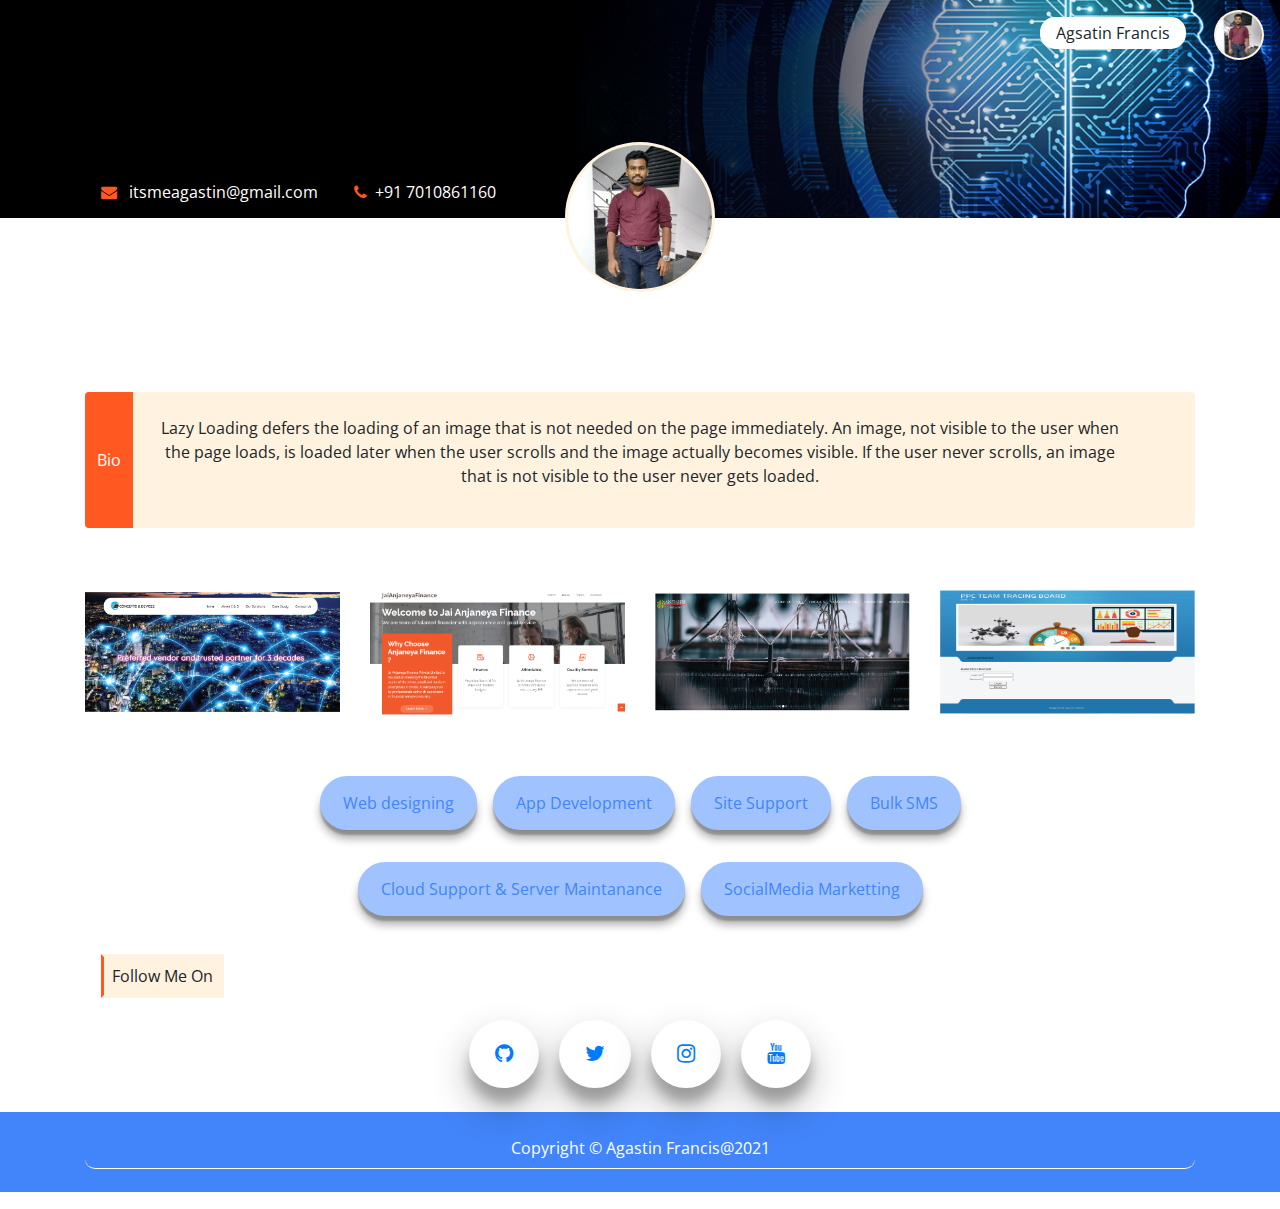
==== index.html @ e0485ae7 "Update index.html" ====
<!DOCTYPE html>
<html>
<title>Agastin_Francis</title>

<head>
	<meta charset="utf-8">
	<meta name="viewport" content="width=device-width, initial-scale=1">
	<link rel="stylesheet" href="https://stackpath.bootstrapcdn.com/bootstrap/4.5.0/css/bootstrap.min.css">
	<link rel="stylesheet" type="text/css" href="style.css">
	<link href="https://fonts.googleapis.com/css2?family=Open+Sans:wght@100&display=swap" rel="stylesheet">
	<link rel="stylesheet" href="https://cdnjs.cloudflare.com/ajax/libs/font-awesome/4.7.0/css/font-awesome.min.css">
	</head>

<body>
	<div id="hd1">
			<div class="sideimg">
				<ul class="list-inline m-0 pb-2 text-right">
					<li class="list-inline-item px-3 py-1 bdr">Agsatin Francis</li>
					<li class="list-inline-item px-3"><img src="Profile-01.jpg" class="w-100"></li>
				</ul>
			</div>
	</div>
	
	<div id="hd2">
		<div class="container">
		<div class="mail position-relative">
			<ul class="list-inline m-0">
				<li class="list-inline-item m-0 px-3"><i class="fa fa-envelope mr-2"></i><a href="mailto:itsmeagastin@gmail.com"> itsmeagastin@gmail.com</a></li>
				<li class="list-inline-item m-0 px-3"><i class="fa fa-phone mr-2"></i><a href="tel:+91 7010861160" class="text-nowrap">+91 7010861160</a></li>
			</ul>
		</div>
			<div class="prof position-relative text-center">
				<img src="Profile-01.jpg" class="w-100">
				
			</div>
		</div>
	</div>
	
	

<div class="hd5">
	<div class="container pb-5">
		<div class="bio rounded overflow-hidden position-relative">
		<p class="py-4 px-5 mx-4 text-md-center text-sm-center">Lazy Loading defers the loading of an image that is not needed on the page immediately. An image, not visible to the user when the page loads, is loaded later when the user scrolls and the image actually becomes visible. If the user never scrolls, an image that is not visible to the user never gets loaded.</p>
		</div>
	</div>
</div>
	<div class="hd4">
		<div class="container pb-5">

			<div class="row justify-content-center">

				<div class="col-12 col-sm-6 col-md-3 ">
					<div class="mywork">
						<a href="http://conceptsanddevices.com/" target="_blank"><img class="w-100" src="images/2-01.png"></a>
					</div>
				</div>
				<div class="col-12 col-sm-6 col-md-3 ">
					<div class="mywork">
						<a href="http://jaianjaneyafinance.com/" target="_blank"><img class="w-100" src="images/1-01.png"></a>
					</div>
				</div>
				<div class="col-12 col-sm-6 col-md-3">
					<div class="mywork">
						<a href="#"><img class="w-100" src="images/3-01.png"></a>
					</div>
				</div>
				<div class="col-12 col-sm-6 col-md-3 ">
					<div class="mywork">
						<a href="#"><img class="w-100" src="images/4-01.png"></a>
					</div>
				</div>


			</div>

		</div>


	</div>

	<div id="hd3">
		<div class="container">
			<div class="row justify-content-center">
				<p class="mx-2 px-2">Web designing</p>
				<p class="mx-2 px-2">App Development</p>
				<p class="mx-2 px-2">Site Support</p>
				<p class="mx-2 px-2">Bulk SMS</p>
			</div>
			<div class="row justify-content-center py-3">
				<p class="mx-2 px-2">Cloud Support & Server Maintanance</p>
				<p class="mx-2 px-2">SocialMedia Marketting</p>
			</div>

		</div>
	</div>

	<div id="social">
		<div class="container pb-4">
			<div class="flw p-3">
				<p class="position-relative"><span class="p-2">Follow Me On</span></p>
			</div>
			
			<div class="text-center">
				<a href="#" class="fa fa-lg fa-github  p-4 mx-2"></a>
				<a href="#" class="fa fa-lg fa-twitter p-4 mx-2"></a>
				<a href="#" class="fa fa-lg fa-instagram p-4 mx-2"></a>
				<a href="#" class="fa fa-lg fa-youtube p-4 mx-2"></a>
			</div>
		</div>
	</div>
	<div id="footer">
		<div class="container py-4">
			<p class="copyright text-center pb-2"> Copyright &copy; Agastin Francis@2021</p>
		</div>
	</div>

</body>

</html>
---- style.css ----
body{
	font-family: 'Open Sans', sans-serif;
	font-size:1rem;
	
}
#hd1 {
	background:url("AI_Banner_2019.jpg") no-repeat center center/cover;
	padding:10px 0 150px 0;
	
	
}
#hd1 li img{
	border-radius:50px;
	max-width:50px;
	background-color:#fff2df;
	padding:2px;
}
#hd2 .mail{
	top:-38px;
	z-index:+999;
}
#hd2 .mail a{
	color:#fff

	}
#hd2 a:hover{
	text-decoration:none;
}
#hd2 .fa{color:#ff5821}
.bio:before{
	content: "Bio";
	background-color: #ff5821;
	position: absolute;
	color: #fff;
	padding: 12px;
	height: 100%;
	display: grid;
	place-items: center;
	font-weight: 2rem;
	margin-right:2rem;
	top: 0;
	left: 0;
}
.bio{
	background: #fff2df;
	
	
}

.flw p span{
	border-left:solid 3px #ff5821;
	border-right:solid 3px  #fff2df;
	border-top:solid 3px  #fff2df;
	border-bottom:solid 3px  #fff2df;
	background: #fff2df;
}

#prtxt{
	font-size:1rem;
	color:#000;
	
	
}

.prof img{
	border-radius:50%;
	max-width:150px;
	background-color:#fff2df;
	padding:3px;
}
.prof{
	
	overflow: hidden;
	top:-100px;
	
}
.bdr{
	background-color: #fff;
	border-radius:15px;
	font-size:1rem;
	
}
.bdr:hover{
	
  box-shadow: 0 14px 28px rgba(0,0,0,0.25), 0 10px 10px rgba(0,0,0,0.22);

}
.mywork img{
	
	max-width:auto;
	height: auto;
}
.mywork:hover{
	box-shadow: 0 14px 28px rgba(0,0,0,0.25), 0 10px 10px rgba(0,0,0,0.22);
}
#hd3 p{
	border:solid 15px #A0C3FF;
	border-radius:50px;
	background-color:#A0C3FF;
	color:#4285FA;
	box-shadow:0 9px 8px rgba(0,0,0,0.30),0 5px 2px rgba(0,0,0,0.22)
	
}
#social a{
	border:solid 2px #fff;
	border-radius:50%;
	background-color:#fff;
	box-shadow: 0 19px 38px rgba(0,0,0,0.30), 0 15px 12px rgba(0,0,0,0.22);
	
}

#footer
{
	color:#fff;
	background-color:#4285FA;
	font-size:1rem;
	height:80px;
	
}
.fa{
	top:-505px;
	font-size:10px;
	

}

#social a{
	text-decoration:none;
}

#social a:hover{
	background-color:#A0C3FF;
}
#footer p{
	border-bottom:solid 1px #fff;
	border-radius:10px;
	
}
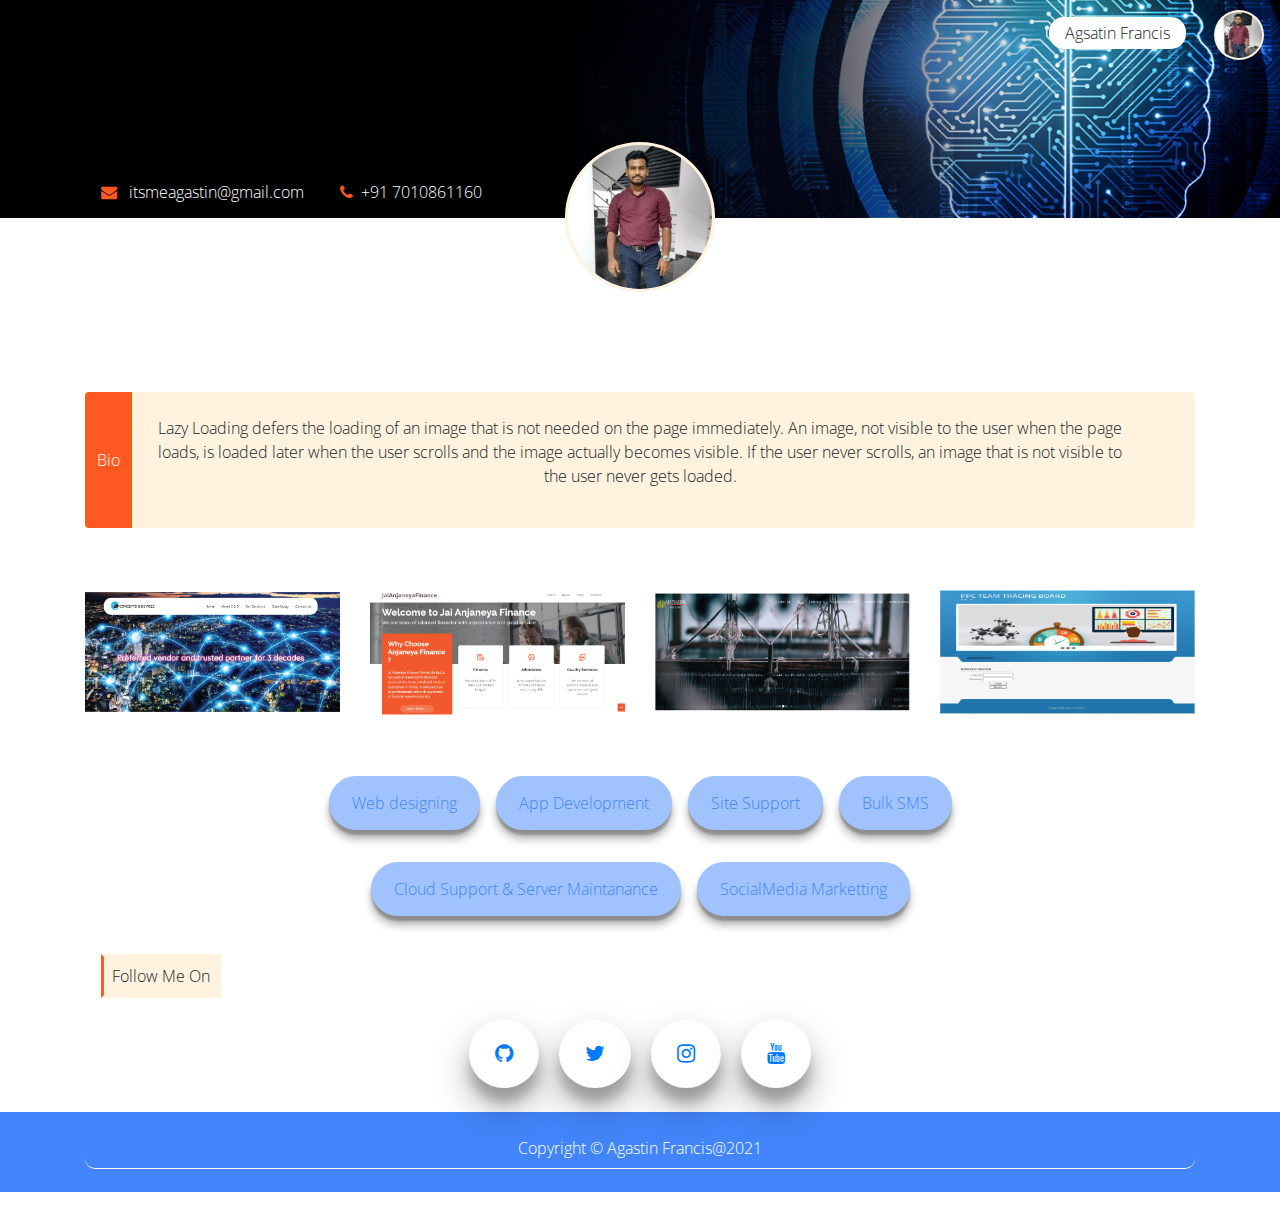
==== commit e72d1636: "Update index.html" ====
--- a/index.html
+++ b/index.html
@@ -7,7 +7,7 @@
 	<meta name="viewport" content="width=device-width, initial-scale=1">
 	<link rel="stylesheet" href="https://stackpath.bootstrapcdn.com/bootstrap/4.5.0/css/bootstrap.min.css">
 	<link rel="stylesheet" type="text/css" href="style.css">
-	<link href="https://fonts.googleapis.com/css2?family=Open+Sans:wght@100&display=swap" rel="stylesheet">
+	<link href="https://fonts.googleapis.com/css2?family=Open+Sans:wght@200&display=swap" rel="stylesheet">
 	<link rel="stylesheet" href="https://cdnjs.cloudflare.com/ajax/libs/font-awesome/4.7.0/css/font-awesome.min.css">
 	</head>
 
@@ -25,7 +25,7 @@
 		<div class="container">
 		<div class="mail position-relative">
 			<ul class="list-inline m-0">
-				<li class="list-inline-item m-0 px-3"><i class="fa fa-envelope mr-2"></i><a href="mailto:itsmeagastin@gmail.com"> itsmeagastin@gmail.com</a></li>
+				<li class="list-inline-item mb-2 m-md-0 px-3"><i class="fa fa-envelope mr-2"></i><a href="mailto:itsmeagastin@gmail.com"> itsmeagastin@gmail.com</a></li>
 				<li class="list-inline-item m-0 px-3"><i class="fa fa-phone mr-2"></i><a href="tel:+91 7010861160" class="text-nowrap">+91 7010861160</a></li>
 			</ul>
 		</div>
--- a/style.css
+++ b/style.css
@@ -1,6 +1,7 @@
 body{
 	font-family: 'Open Sans', sans-serif;
 	font-size:1rem;
+	font-weight:100;
 	
 }
 #hd1 {
@@ -135,4 +136,15 @@
 	border-bottom:solid 1px #fff;
 	border-radius:10px;
 	
-}+}
+
+@media (max-width:600px){
+
+	#hd2 .mail{top:-136px;
+	font-weight:100px
+	}
+	.prof {
+			top: -134px;
+		}
+		
+	}
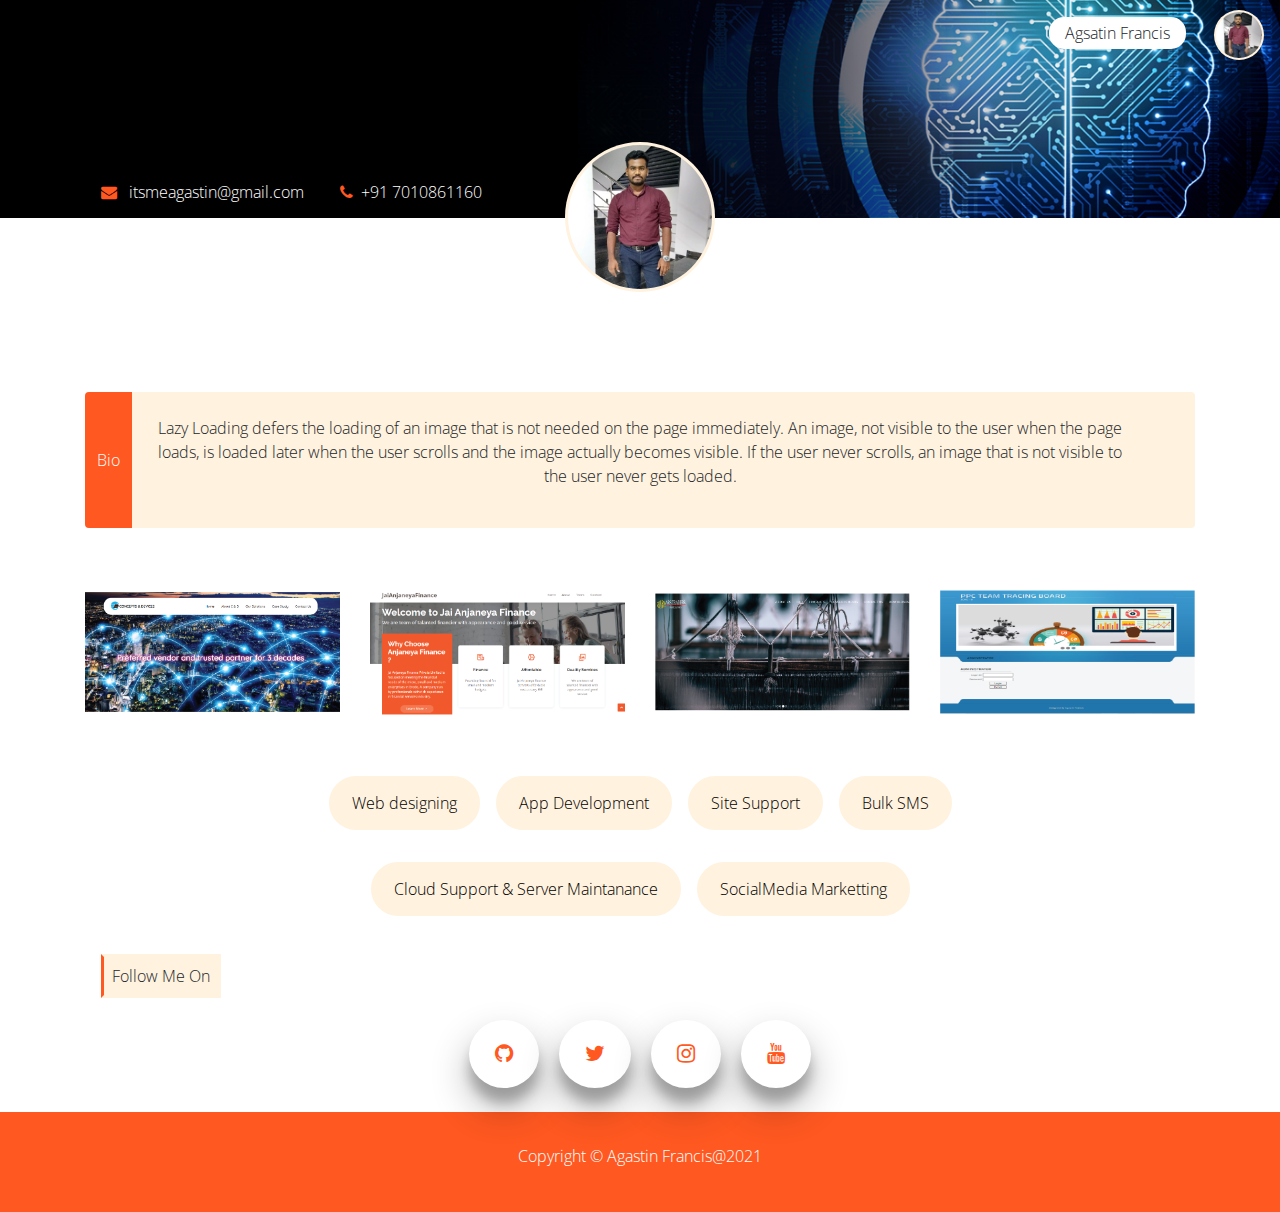
==== commit 8be24038: "color ui updates" ====
--- a/index.html
+++ b/index.html
@@ -7,7 +7,7 @@
 	<meta name="viewport" content="width=device-width, initial-scale=1">
 	<link rel="stylesheet" href="https://stackpath.bootstrapcdn.com/bootstrap/4.5.0/css/bootstrap.min.css">
 	<link rel="stylesheet" type="text/css" href="style.css">
-	<link href="https://fonts.googleapis.com/css2?family=Open+Sans:wght@200&display=swap" rel="stylesheet">
+	<link href="https://fonts.googleapis.com/css2?family=Open+Sans:wght@100&display=swap" rel="stylesheet">
 	<link rel="stylesheet" href="https://cdnjs.cloudflare.com/ajax/libs/font-awesome/4.7.0/css/font-awesome.min.css">
 	</head>
 
@@ -111,7 +111,7 @@
 	</div>
 	<div id="footer">
 		<div class="container py-4">
-			<p class="copyright text-center pb-2"> Copyright &copy; Agastin Francis@2021</p>
+			<p class="copyright text-center pt-2"> Copyright &copy; Agastin Francis@2021</p>
 		</div>
 	</div>
 
--- a/style.css
+++ b/style.css
@@ -95,11 +95,11 @@
 	box-shadow: 0 14px 28px rgba(0,0,0,0.25), 0 10px 10px rgba(0,0,0,0.22);
 }
 #hd3 p{
-	border:solid 15px #A0C3FF;
+	border:solid 15px #fff2df;
 	border-radius:50px;
-	background-color:#A0C3FF;
-	color:#4285FA;
-	box-shadow:0 9px 8px rgba(0,0,0,0.30),0 5px 2px rgba(0,0,0,0.22)
+	background-color:#fff2df;
+	color:#000;
+
 	
 }
 #social a{
@@ -113,9 +113,9 @@
 #footer
 {
 	color:#fff;
-	background-color:#4285FA;
+	background-color:#ff5821;
 	font-size:1rem;
-	height:80px;
+	height:100px;
 	
 }
 .fa{
@@ -127,24 +127,24 @@
 
 #social a{
 	text-decoration:none;
+	color: #ff5821;
 }
 
 #social a:hover{
-	background-color:#A0C3FF;
+	background-color:#fff2df;
 }
-#footer p{
-	border-bottom:solid 1px #fff;
-	border-radius:10px;
-	
-}
+
 
 @media (max-width:600px){
 
-	#hd2 .mail{top:-136px;
-	font-weight:100px
-	}
+	#hd2 .mail{
+		
+		top:-136px;
+		
+			}
+
 	.prof {
 			top: -134px;
 		}
-		
-	}
+
+}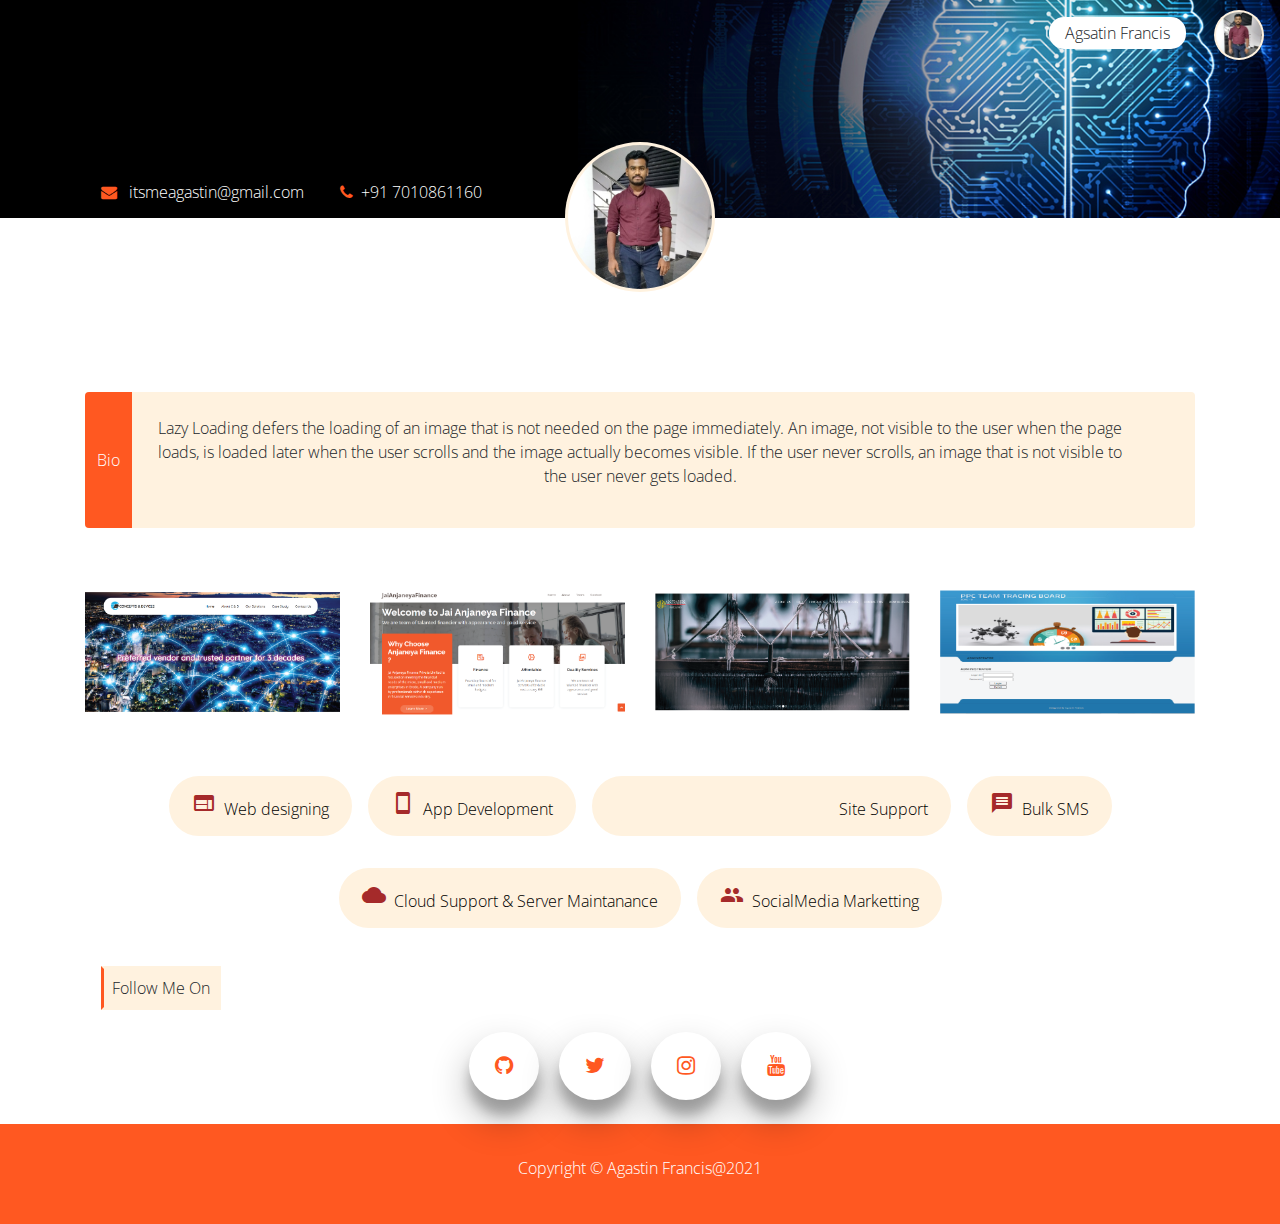
==== commit 053dbbeb: "Update index.html" ====
--- a/index.html
+++ b/index.html
@@ -9,7 +9,9 @@
 	<link rel="stylesheet" type="text/css" href="style.css">
 	<link href="https://fonts.googleapis.com/css2?family=Open+Sans:wght@100&display=swap" rel="stylesheet">
 	<link rel="stylesheet" href="https://cdnjs.cloudflare.com/ajax/libs/font-awesome/4.7.0/css/font-awesome.min.css">
-	</head>
+	<link href = "https://fonts.googleapis.com/icon?family=Material+Icons" rel = "stylesheet">
+		
+</head>
 
 <body>
 	<div id="hd1">
@@ -82,14 +84,14 @@
 	<div id="hd3">
 		<div class="container">
 			<div class="row justify-content-center">
-				<p class="mx-2 px-2">Web designing</p>
-				<p class="mx-2 px-2">App Development</p>
-				<p class="mx-2 px-2">Site Support</p>
-				<p class="mx-2 px-2">Bulk SMS</p>
+				<p class="mx-2 px-2"><span style="color: brown;" class="material-icons pr-2 ">web</span>Web designing</p>
+				<p class="mx-2 px-2"><span style="color: brown;" class="material-icons pr-2 ">smartphone</span>App Development</p>
+				<p class="mx-2 px-2"><span style="color: brown;" class="material-icons pr-2 ">recommend</span>Site Support</p>
+				<p class="mx-2 px-2"><span style="color: brown;" class="material-icons pr-2 ">message</span>Bulk SMS</p>
 			</div>
 			<div class="row justify-content-center py-3">
-				<p class="mx-2 px-2">Cloud Support & Server Maintanance</p>
-				<p class="mx-2 px-2">SocialMedia Marketting</p>
+				<p class="mx-2 px-2"><span style="color: brown;" class="material-icons pr-2 ">cloud</span>Cloud Support & Server Maintanance</p>
+				<p class="mx-2 px-2"><span style="color: brown;" class="material-icons pr-2 ">people</span>SocialMedia Marketting</p>
 			</div>
 
 		</div>
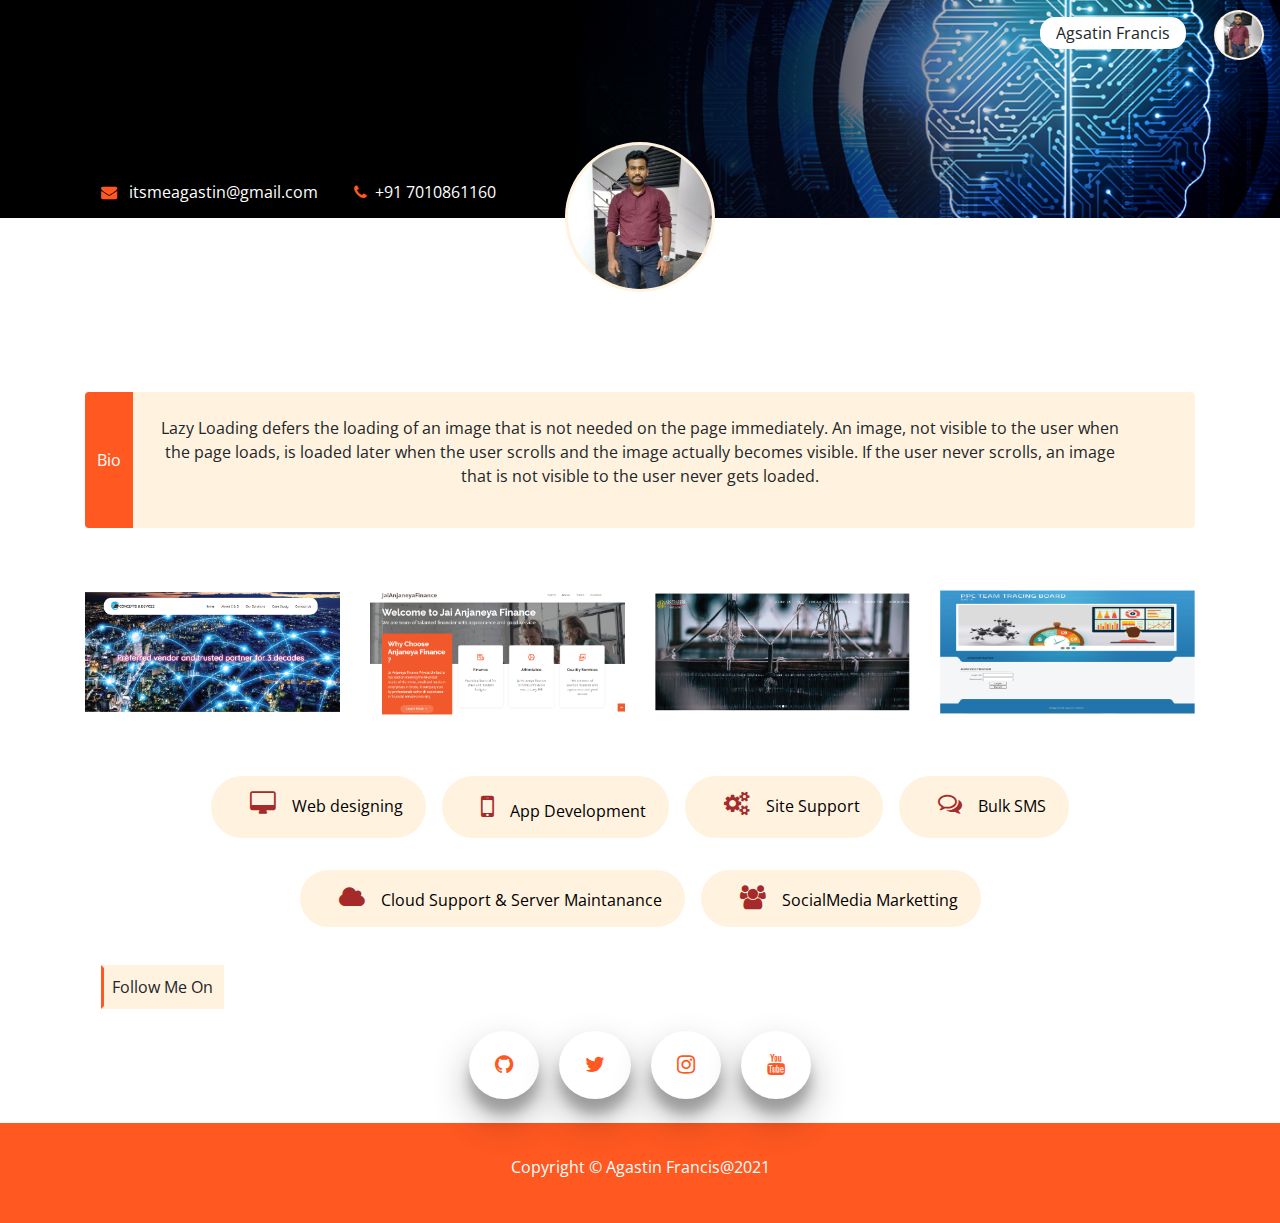
==== commit 86717b88: "styles update" ====
--- a/index.html
+++ b/index.html
@@ -9,8 +9,6 @@
 	<link rel="stylesheet" type="text/css" href="style.css">
 	<link href="https://fonts.googleapis.com/css2?family=Open+Sans:wght@100&display=swap" rel="stylesheet">
 	<link rel="stylesheet" href="https://cdnjs.cloudflare.com/ajax/libs/font-awesome/4.7.0/css/font-awesome.min.css">
-	<link href = "https://fonts.googleapis.com/icon?family=Material+Icons" rel = "stylesheet">
-		
 </head>
 
 <body>
@@ -84,14 +82,14 @@
 	<div id="hd3">
 		<div class="container">
 			<div class="row justify-content-center">
-				<p class="mx-2 px-2"><span style="color: brown;" class="material-icons pr-2 ">web</span>Web designing</p>
-				<p class="mx-2 px-2"><span style="color: brown;" class="material-icons pr-2 ">smartphone</span>App Development</p>
-				<p class="mx-2 px-2"><span style="color: brown;" class="material-icons pr-2 ">recommend</span>Site Support</p>
-				<p class="mx-2 px-2"><span style="color: brown;" class="material-icons pr-2 ">message</span>Bulk SMS</p>
+				<p class="mx-2 px-2"><i class="fa fa-desktop px-3" style="font-size:24px;color: brown;"></i>Web designing</p>
+				<p class="mx-2 px-2"><i class="fa fa-mobile px-3" style="font-size:30px;color: brown;"></i>App Development</p>
+				<p class="mx-2 px-2"><i class="fa fa-cogs px-3" style="font-size:24px;color: brown;"></i>Site Support</p>
+				<p class="mx-2 px-2"><i class="fa fa-comments-o px-3" style="font-size:24px;color: brown;"></i>Bulk SMS</p>
 			</div>
 			<div class="row justify-content-center py-3">
-				<p class="mx-2 px-2"><span style="color: brown;" class="material-icons pr-2 ">cloud</span>Cloud Support & Server Maintanance</p>
-				<p class="mx-2 px-2"><span style="color: brown;" class="material-icons pr-2 ">people</span>SocialMedia Marketting</p>
+				<p class="mx-2 px-2"><i class="fa fa-cloud px-3" style="font-size:24px;color: brown;" ></i>Cloud Support & Server Maintanance</p>
+				<p class="mx-2 px-2"><i class="fa fa-users px-3" style="font-size:24px;color: brown;"></i>SocialMedia Marketting</p>
 			</div>
 
 		</div>
--- a/style.css
+++ b/style.css
@@ -1,7 +1,6 @@
 body{
 	font-family: 'Open Sans', sans-serif;
 	font-size:1rem;
-	font-weight:100;
 	
 }
 #hd1 {
